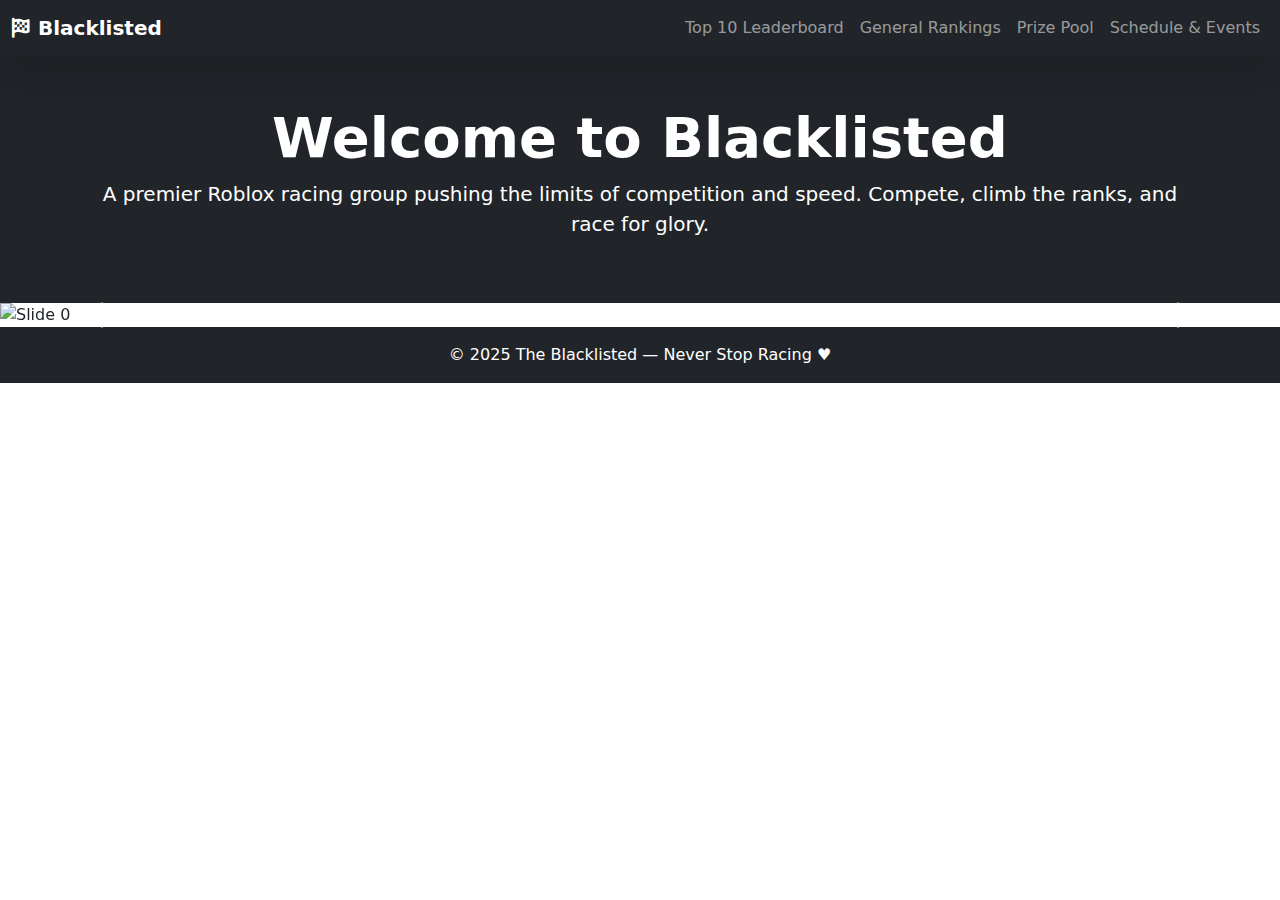
==== index.html @ 6a482e98 "Create index.html" ====
<!DOCTYPE html>
<html lang="en">
<head>
  <meta charset="UTF-8" />
  <meta name="viewport" content="width=device-width, initial-scale=1.0" />
  <meta http-equiv="X-UA-Compatible" content="IE=edge" />
  <title>Blacklisted | Roblox Racing</title>

  <link rel="icon" type="image/x-icon" href="/images/bl.ico" />

  <!-- Bootstrap CSS -->
  <link href="https://cdn.jsdelivr.net/npm/bootstrap@5.3.3/dist/css/bootstrap.min.css" rel="stylesheet">
  
  <!-- Font Awesome (Optional for icons) -->
  <link href="https://cdnjs.cloudflare.com/ajax/libs/font-awesome/6.5.0/css/all.min.css" rel="stylesheet">
  
  <!-- Custom CSS (Optional for extra styling) -->
  <link rel="stylesheet" href="/style.css">

</head>
<body>

  <!-- Navbar -->
  <nav class="navbar navbar-expand-lg navbar-dark bg-dark shadow-lg">
    <div class="container-fluid">
      <a class="navbar-brand fw-bold" href="index.html">
        <i class="fas fa-flag-checkered me-2"></i>Blacklisted
      </a>
      <button class="navbar-toggler" type="button" data-bs-toggle="collapse" data-bs-target="#navbarNav">
        <span class="navbar-toggler-icon"></span>
      </button>
      <div class="collapse navbar-collapse" id="navbarNav">
        <ul class="navbar-nav ms-auto">
          <li class="nav-item">
            <a class="nav-link" href="top10.html">Top 10 Leaderboard</a>
          </li>
          <li class="nav-item">
            <a class="nav-link" href="rankings.html">General Rankings</a>
          </li>
          <li class="nav-item">
            <a class="nav-link" href="prizepool.html">Prize Pool</a>
          </li>
          <li class="nav-item">
            <a class="nav-link" href="schedule.html">Schedule & Events</a>
          </li>
        </ul>
      </div>
    </div>
  </nav>

  <!-- Header -->
  <header class="bg-dark text-white text-center py-5">
    <div class="container">
      <h1 class="display-4 fw-bold">Welcome to Blacklisted</h1>
      <p class="lead">A premier Roblox racing group pushing the limits of competition and speed. Compete, climb the ranks, and race for glory.</p>
    </div>
  </header>

  <!-- Carousel -->
  <div id="blacklistedCarousel" class="carousel slide" data-bs-ride="carousel">
    <div class="carousel-inner">
      <div class="carousel-item active">
        <img src="/images/carousel0.png" class="d-block w-100" alt="Slide 0">
      </div>
      <div class="carousel-item">
        <img src="/images/carousel1.png" class="d-block w-100" alt="Slide 1">
      </div>
      <div class="carousel-item">
        <img src="/images/carousel2.png" class="d-block w-100" alt="Slide 2">
      </div>
      <div class="carousel-item">
        <img src="/images/carousel3.png" class="d-block w-100" alt="Slide 3">
      </div>
      <div class="carousel-item">
        <img src="/images/carousel4.png" class="d-block w-100" alt="Slide 4">
      </div>
      <div class="carousel-item">
        <img src="/images/carousel5.png" class="d-block w-100" alt="Slide 5">
      </div>
      <div class="carousel-item">
        <img src="/images/carousel6.png" class="d-block w-100" alt="Slide 6">
      </div>
      <div class="carousel-item">
        <img src="/images/carousel7.png" class="d-block w-100" alt="Slide 7">
      </div>
      <div class="carousel-item">
        <img src="/images/carousel8.png" class="d-block w-100" alt="Slide 8">
      </div>
      <div class="carousel-item">
        <img src="/images/carousel9.png" class="d-block w-100" alt="Slide 9">
      </div>
    </div>

    <button class="carousel-control-prev" type="button" data-bs-target="#blacklistedCarousel" data-bs-slide="prev">
      <span class="carousel-control-prev-icon" aria-hidden="true"></span>
      <span class="visually-hidden">Previous</span>
    </button>
    <button class="carousel-control-next" type="button" data-bs-target="#blacklistedCarousel" data-bs-slide="next">
      <span class="carousel-control-next-icon" aria-hidden="true"></span>
      <span class="visually-hidden">Next</span>
    </button>
  </div>

  <!-- Footer -->
  <footer class="bg-dark text-white text-center py-3">
    <div class="container">
      <p class="mb-0">&copy; 2025 The Blacklisted — Never Stop Racing ♥</p>
    </div>
  </footer>

  <!-- Bootstrap JS (this must be after the HTML content) -->
  <script src="https://cdn.jsdelivr.net/npm/bootstrap@5.3.3/dist/js/bootstrap.bundle.min.js"></script>

</body>
</html>
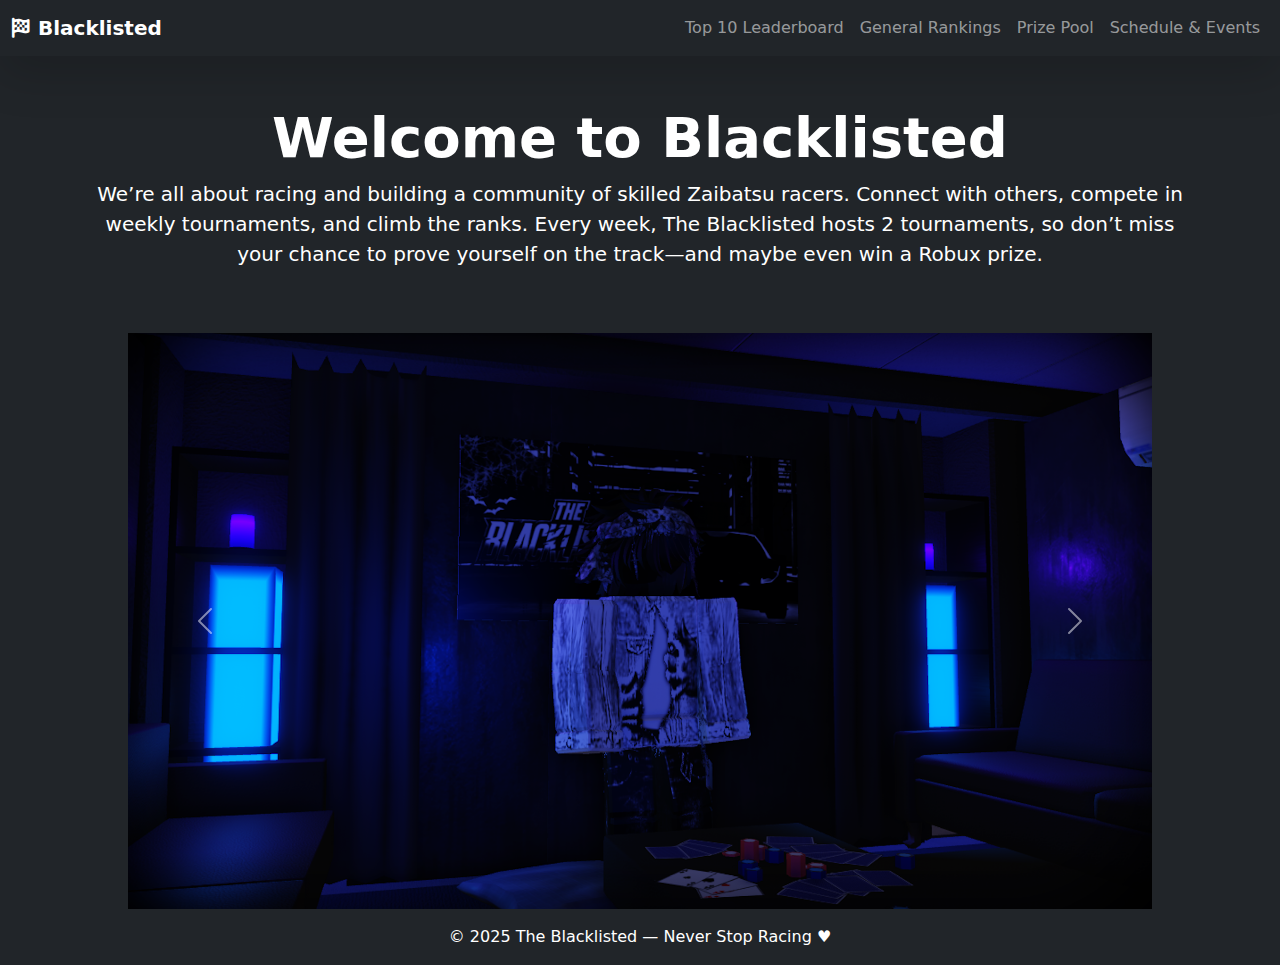
==== commit 5dc5e2d1: "Update index.html" ====
--- a/index.html
+++ b/index.html
@@ -52,7 +52,7 @@
   <header class="bg-dark text-white text-center py-5">
     <div class="container">
       <h1 class="display-4 fw-bold">Welcome to Blacklisted</h1>
-      <p class="lead">A premier Roblox racing group pushing the limits of competition and speed. Compete, climb the ranks, and race for glory.</p>
+      <p class="lead">We’re all about racing and building a community of skilled Zaibatsu racers. Connect with others, compete in weekly tournaments, and climb the ranks. Every week, The Blacklisted hosts 2 tournaments, so don’t miss your chance to prove yourself on the track—and maybe even win a Robux prize.</p>
     </div>
   </header>
 
--- a/style.css
+++ b/style.css
@@ -0,0 +1,20 @@
+body {
+    background-color: #212529;
+  }
+  
+  .carousel {
+    max-width: 80%; /* Set the width of the carousel to 80% of the screen width */
+    margin: 0 auto; /* Centers the carousel horizontally */
+  }
+  
+  .carousel-inner {
+    width: 100%; /* Ensures the inner container takes full width */
+    height: auto; /* Allows the carousel to adjust its height based on the image size */
+  }
+  
+  .carousel-item img {
+    width: 100%; /* Ensures the image spans the full width of the carousel */
+    height: auto; /* Automatically adjusts height while preserving aspect ratio */
+    object-fit: contain; /* Ensures the image fits inside the container without cropping */
+    object-position: center; /* Centers the image within its container */
+  }
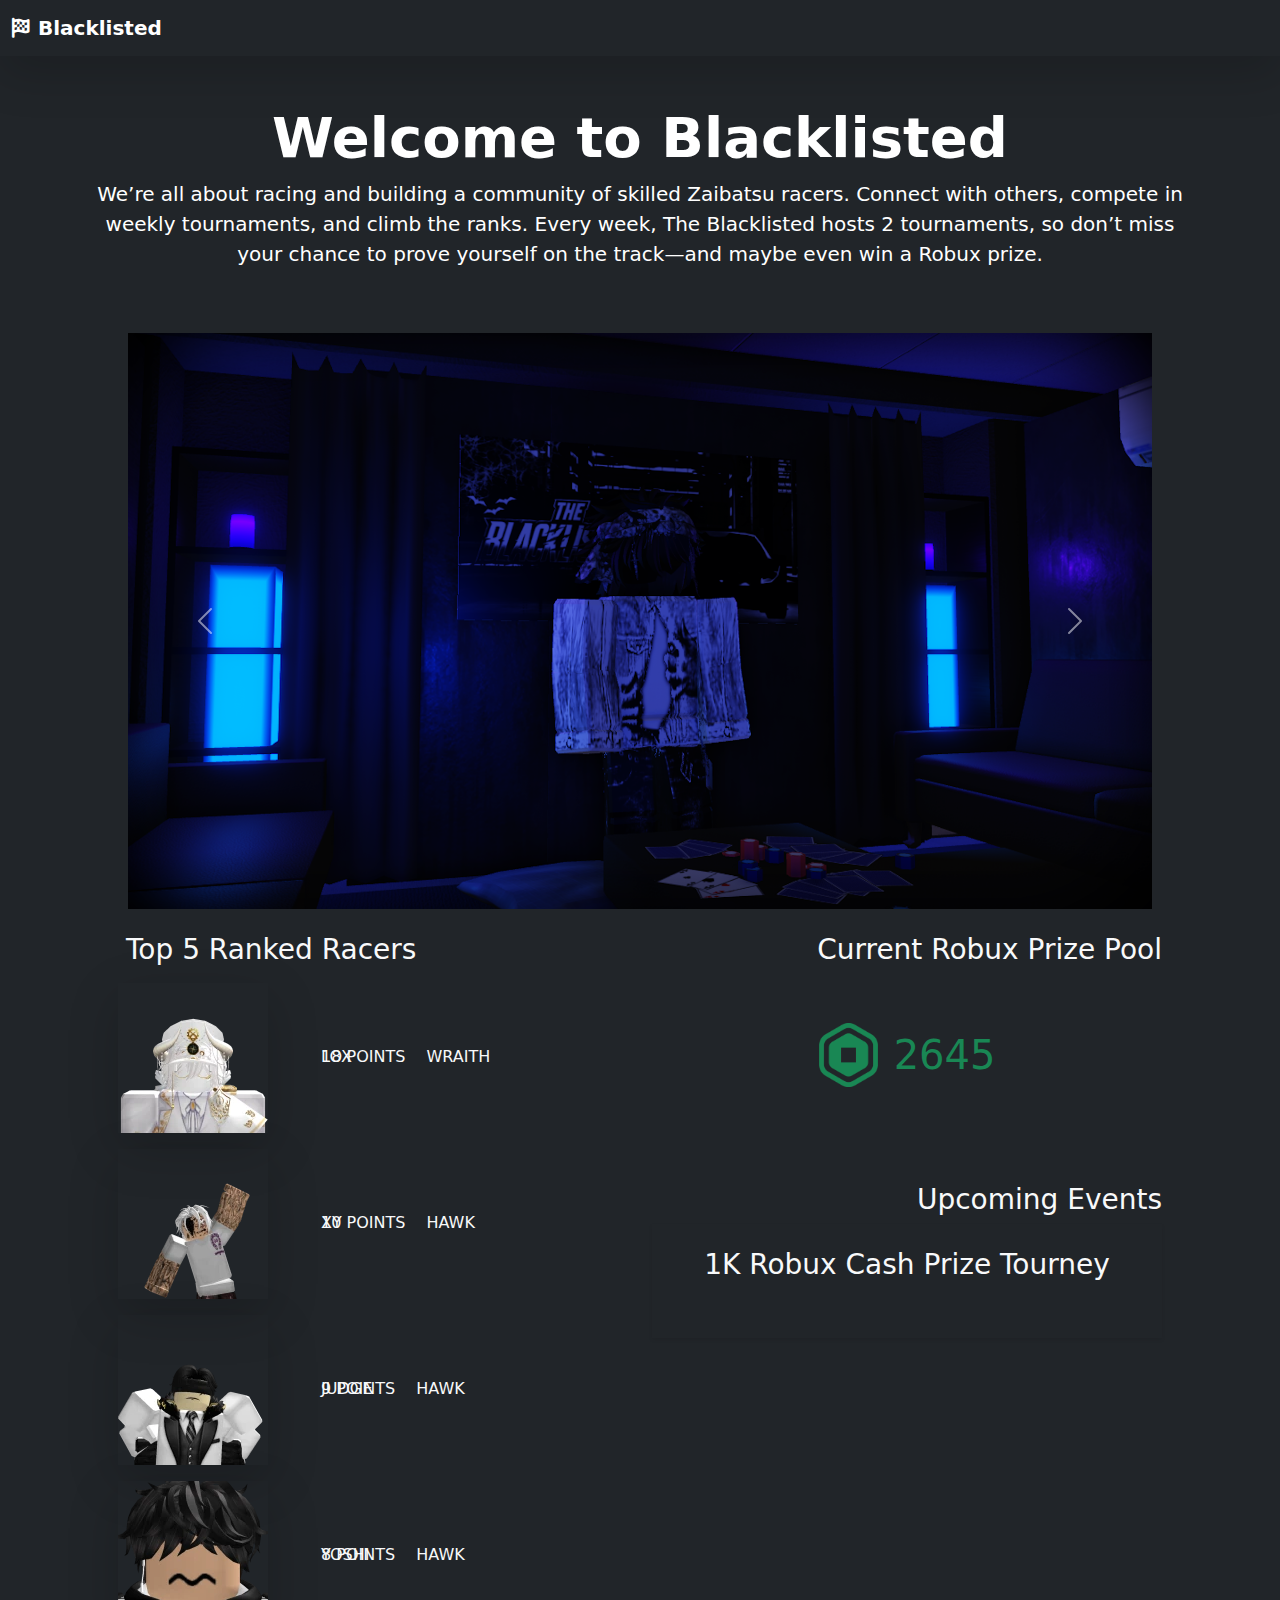
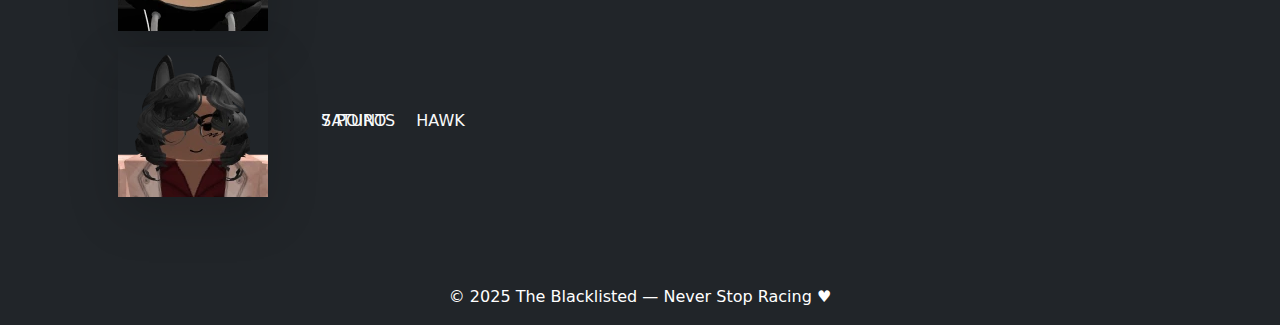
==== commit 621b96d0: "Update index.html" ====
--- a/index.html
+++ b/index.html
@@ -30,20 +30,6 @@
         <span class="navbar-toggler-icon"></span>
       </button>
       <div class="collapse navbar-collapse" id="navbarNav">
-        <ul class="navbar-nav ms-auto">
-          <li class="nav-item">
-            <a class="nav-link" href="top10.html">Top 10 Leaderboard</a>
-          </li>
-          <li class="nav-item">
-            <a class="nav-link" href="rankings.html">General Rankings</a>
-          </li>
-          <li class="nav-item">
-            <a class="nav-link" href="prizepool.html">Prize Pool</a>
-          </li>
-          <li class="nav-item">
-            <a class="nav-link" href="schedule.html">Schedule & Events</a>
-          </li>
-        </ul>
       </div>
     </div>
   </nav>
@@ -101,6 +87,99 @@
     </button>
   </div>
 
+  <br>
+
+  <div class="container text-light px-5">
+    <div class="row">
+      <div class="col-6">
+        <h3 class="ms-2 mb-3">Top 5 Ranked Racers</h3>
+
+        <div class="mt-3">
+          <img class="cls-prof-pfp d-inline-block shadow-lg" src="/images/lox.webp" alt="Illoxie">
+          <div class="cls-prof-bg-wraith d-inline-block py-2 px-5 text-center align-content-center">
+            <p class="cls-text-bg position-absolute">LOX</p>
+            <div class="cls-textshadow">
+              <p class="d-inline pe-3">18 POINTS</p>
+              <p class="d-inline">WRAITH</p>
+            </div>
+          </div>
+        </div>
+
+        <div class="mt-3">
+          <img class="cls-prof-pfp d-inline-block shadow-lg" src="/images/xy.webp" alt="XY">
+          <div class="cls-prof-bg-hawk d-inline-block py-2 px-5 text-center align-content-center">
+            <p class="cls-text-bg position-absolute">XY</p>
+            <div class="cls-textshadow">
+              <p class="d-inline pe-3">10 POINTS</p>
+              <p class="d-inline">HAWK</p>
+            </div>
+          </div>
+        </div>
+
+        <div class="mt-3">
+          <img class="cls-prof-pfp d-inline-block shadow-lg" src="/images/judgement.webp" alt="Judgement">
+          <div class="cls-prof-bg-hawk d-inline-block py-2 px-5 text-center align-content-center">
+            <p class="cls-text-bg position-absolute">JUDGE</p>
+            <div class="cls-textshadow">
+              <p class="d-inline pe-3">9 POINTS</p>
+              <p class="d-inline">HAWK</p>
+            </div>
+          </div>
+        </div>
+
+        <div class="mt-3">
+          <img class="cls-prof-pfp d-inline-block shadow-lg" src="/images/kobahashiyoshi.webp" alt="Yoshi">
+          <div class="cls-prof-bg-hawk d-inline-block py-2 px-5 text-center align-content-center">
+            <p class="cls-text-bg position-absolute">YOSHI</p>
+            <div class="cls-textshadow">
+              <p class="d-inline pe-3">8 POINTS</p>
+              <p class="d-inline">HAWK</p>
+            </div>
+          </div>
+        </div>
+
+        <div class="mt-3">
+          <img class="cls-prof-pfp d-inline-block shadow-lg" src="/images/saturo.webp" alt="Saturo">
+          <div class="cls-prof-bg-hawk d-inline-block py-2 px-5 text-center align-content-center">
+            <p class="cls-text-bg position-absolute">SATURO</p>
+            <div class="cls-textshadow">
+              <p class="d-inline pe-3">7 POINTS</p>
+              <p class="d-inline">HAWK</p>
+            </div>
+          </div>
+        </div>
+
+      </div>
+
+      <div class="col-6">
+        <!-- Prize Pool Card -->
+        <div>
+          <h3 class="text-end">Current Robux Prize Pool</h3>
+          <div class="cls-card-bg align-content-center">
+            <a href="logs.html" class="text-decoration-none">
+              <div class="cls-prizepool d-flex align-items-center justify-content-center my-5" title="click me for robux logs">
+                <img src="/images/robux.png" alt="robux" class="cls-robux me-3" style="height: 64px;">
+                <h3 class="text-success fs-1 mb-0">2645</h3>
+              </div>  
+            </a>        
+          </div>
+        </div>
+      
+        <!-- Upcoming Events -->
+        <div class="mt-5">
+          <h3 class="text-end">Upcoming Events</h3>
+          <div class="cls-card-bg p-4 text-light shadow-sm">
+            <h5 class="mb-2 fs-3 text-center">1K Robux Cash Prize Tourney</h5>
+            <p class="mb-0 text-muted text-center">DATE TO BE DECIDED</p>
+          </div>
+        </div>
+      </div>      
+  </div>
+
+  <br>
+  <br>
+  <br>
+
   <!-- Footer -->
   <footer class="bg-dark text-white text-center py-3">
     <div class="container">
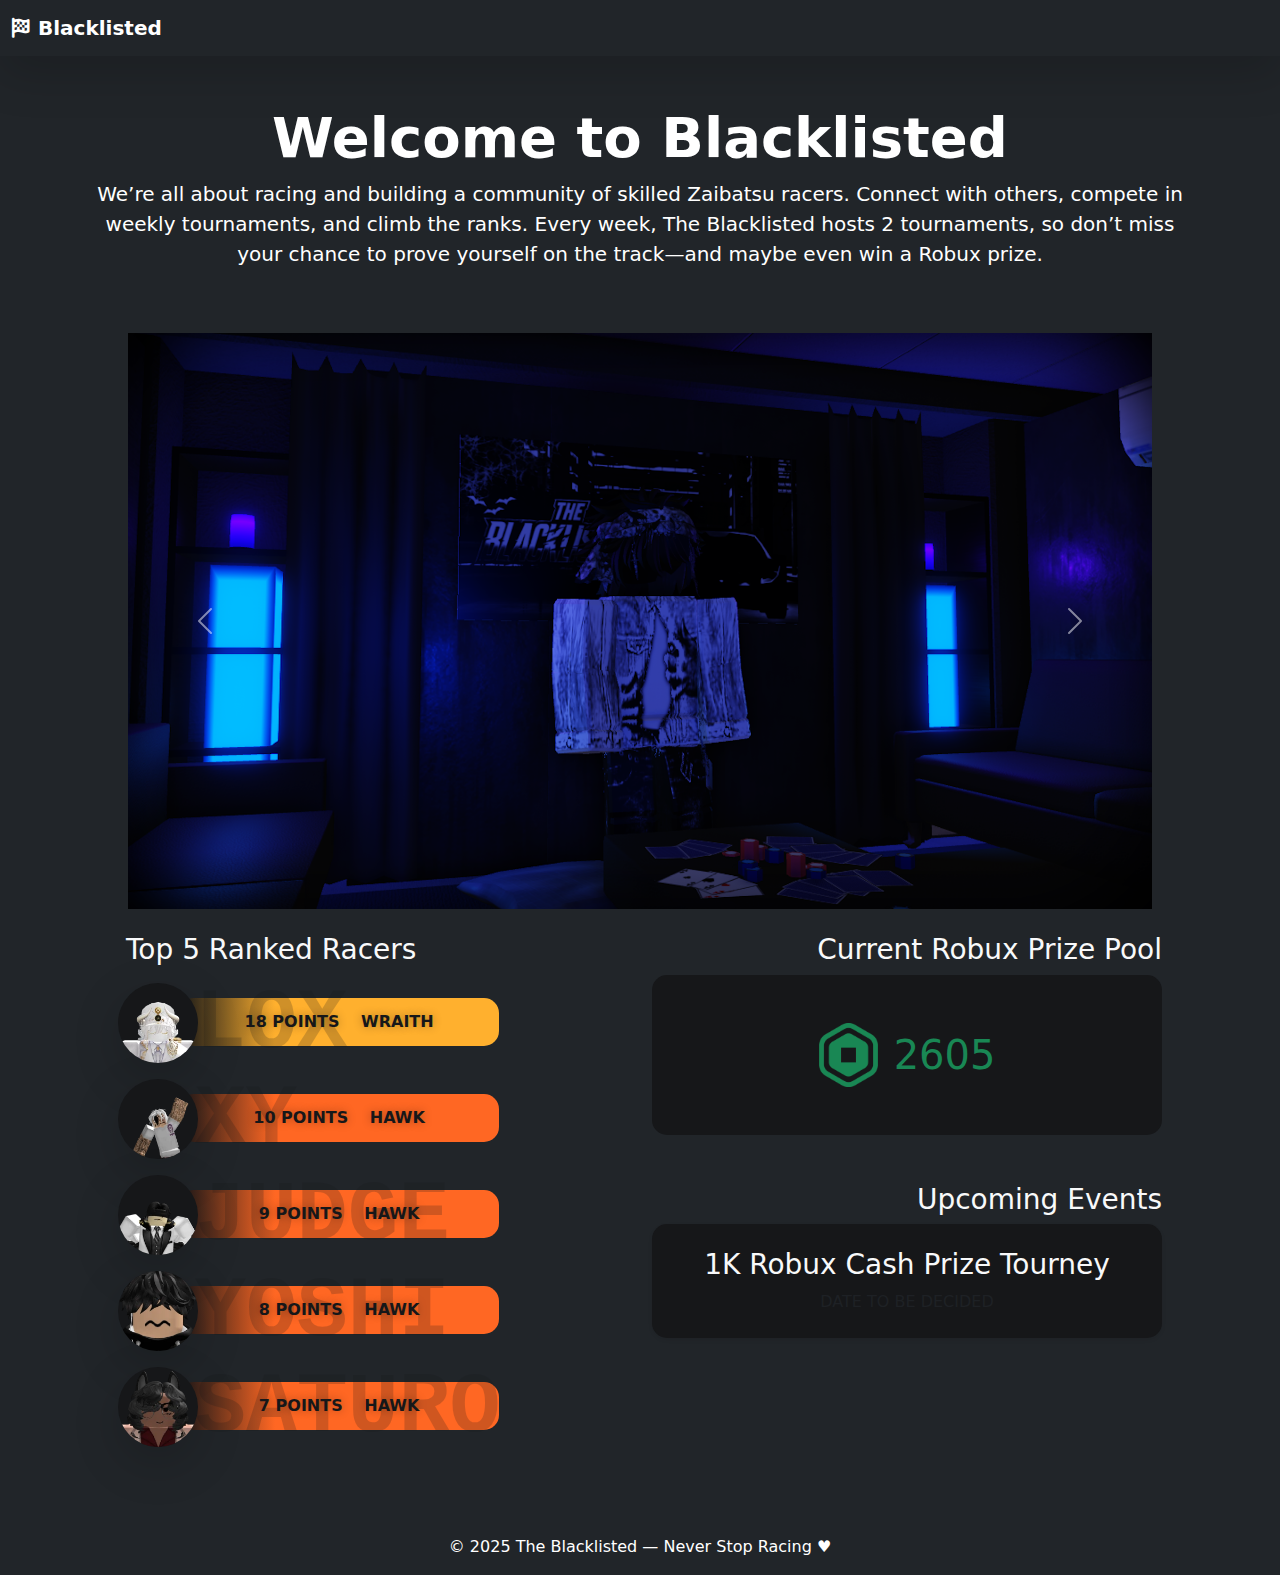
==== commit e9204f0c: "Update index.html" ====
--- a/index.html
+++ b/index.html
@@ -159,7 +159,7 @@
             <a href="logs.html" class="text-decoration-none">
               <div class="cls-prizepool d-flex align-items-center justify-content-center my-5" title="click me for robux logs">
                 <img src="/images/robux.png" alt="robux" class="cls-robux me-3" style="height: 64px;">
-                <h3 class="text-success fs-1 mb-0">2645</h3>
+                <h3 class="text-success fs-1 mb-0">2605</h3>
               </div>  
             </a>        
           </div>
--- a/style.css
+++ b/style.css
@@ -18,3 +18,126 @@
     object-fit: contain; /* Ensures the image fits inside the container without cropping */
     object-position: center; /* Centers the image within its container */
   }
+
+  .cls-prof-pfp {
+    height: 5rem;
+    background-color: #161719;
+    border-radius: 50%;
+    position: relative; /* Added */
+    z-index: 1; /* Added to bring it above */
+  }
+
+  .cls-prof-bg-unranked {
+    height: 3rem;
+    width: 20rem;
+    font-weight: bolder;
+    color: #161719;
+    background-color: #161719;
+    background: linear-gradient(90deg,#161719 0%, #ffffff 30%);
+    border-radius: 15px;
+    position: relative; /* Added */
+    z-index: -1; /* Now this works */
+    margin-left: -1.5rem; /* Adjust to position behind the PFP */
+  }
+  
+
+  .cls-prof-bg-rogue {
+    height: 3rem;
+    width: 20rem;
+    font-weight: bolder;
+    color: #161719;
+    background-color: #161719;
+    background: linear-gradient(90deg,#161719 0%, #F8312F 30%);
+    border-radius: 15px;
+    position: relative; /* Added */
+    z-index: -1; /* Now this works */
+    margin-left: -1.5rem; /* Adjust to position behind the PFP */
+  }
+
+  .cls-prof-bg-hawk {
+    height: 3rem;
+    width: 20rem;
+    font-weight: bolder;
+    color: #161719;
+    background-color: #161719;
+    background: linear-gradient(90deg,#161719 0%, #FF6723 30%);
+    border-radius: 15px;
+    position: relative; /* Added */
+    z-index: -1; /* Now this works */
+    margin-left: -1.5rem; /* Adjust to position behind the PFP */
+  }
+  
+  
+  .cls-prof-bg-wraith {
+    height: 3rem;
+    width: 20rem;
+    font-weight: bolder;
+    color: #161719;
+    background-color: #161719;
+    background: linear-gradient(90deg,#161719 0%, #FFB02E 30%);
+    border-radius: 15px;
+    position: relative; /* Added */
+    z-index: -1; /* Now this works */
+    margin-left: -1.5rem; /* Adjust to position behind the PFP */
+  }
+  
+  .cls-prof-bg-shadow {
+    height: 3rem;
+    width: 20rem;
+    font-weight: bolder;
+    color: #161719;
+    background-color: #161719;
+    background: linear-gradient(90deg,#161719 0%, #00D26A 30%);
+    border-radius: 15px;
+    position: relative; /* Added */
+    z-index: -1; /* Now this works */
+    margin-left: -1.5rem; /* Adjust to position behind the PFP */
+  }
+
+  .cls-prof-bg-vortex {
+    height: 3rem;
+    width: 20rem;
+    font-weight: bolder;
+    color: #161719;
+    background-color: #161719;
+    background: linear-gradient(90deg,#161719 0%, #00A6ED 30%);
+    border-radius: 15px;
+    position: relative; /* Added */
+    z-index: -1; /* Now this works */
+    margin-left: -1.5rem; /* Adjust to position behind the PFP */
+  }
+  
+  .cls-prof-bg-reaper {
+    height: 3rem;
+    width: 20rem;
+    font-weight: bolder;
+    color: #161719;
+    background-color: #161719;
+    background: linear-gradient(90deg,#161719 0%, #C790F1 30%);
+    border-radius: 15px;
+    position: relative; /* Added */
+    z-index: -1; /* Now this works */
+    margin-left: -1.5rem; /* Adjust to position behind the PFP */
+  }
+  
+  .cls-text-bg {
+    font-family: 'Courier New', Courier, monospace;
+    opacity: 20%;
+    top: -2.3rem;
+    left: 1rem;
+    font-size: 5.3rem;
+  }
+
+  .cls-textshadow {
+    font-weight: bolder;
+    text-shadow: 0px 0px 10px #00000050;
+  }
+
+  .cls-card-bg{
+    background-color: #161719;
+    border-radius: 15px;
+  }
+
+  .cls-robux {
+    height: 6rem;
+  }
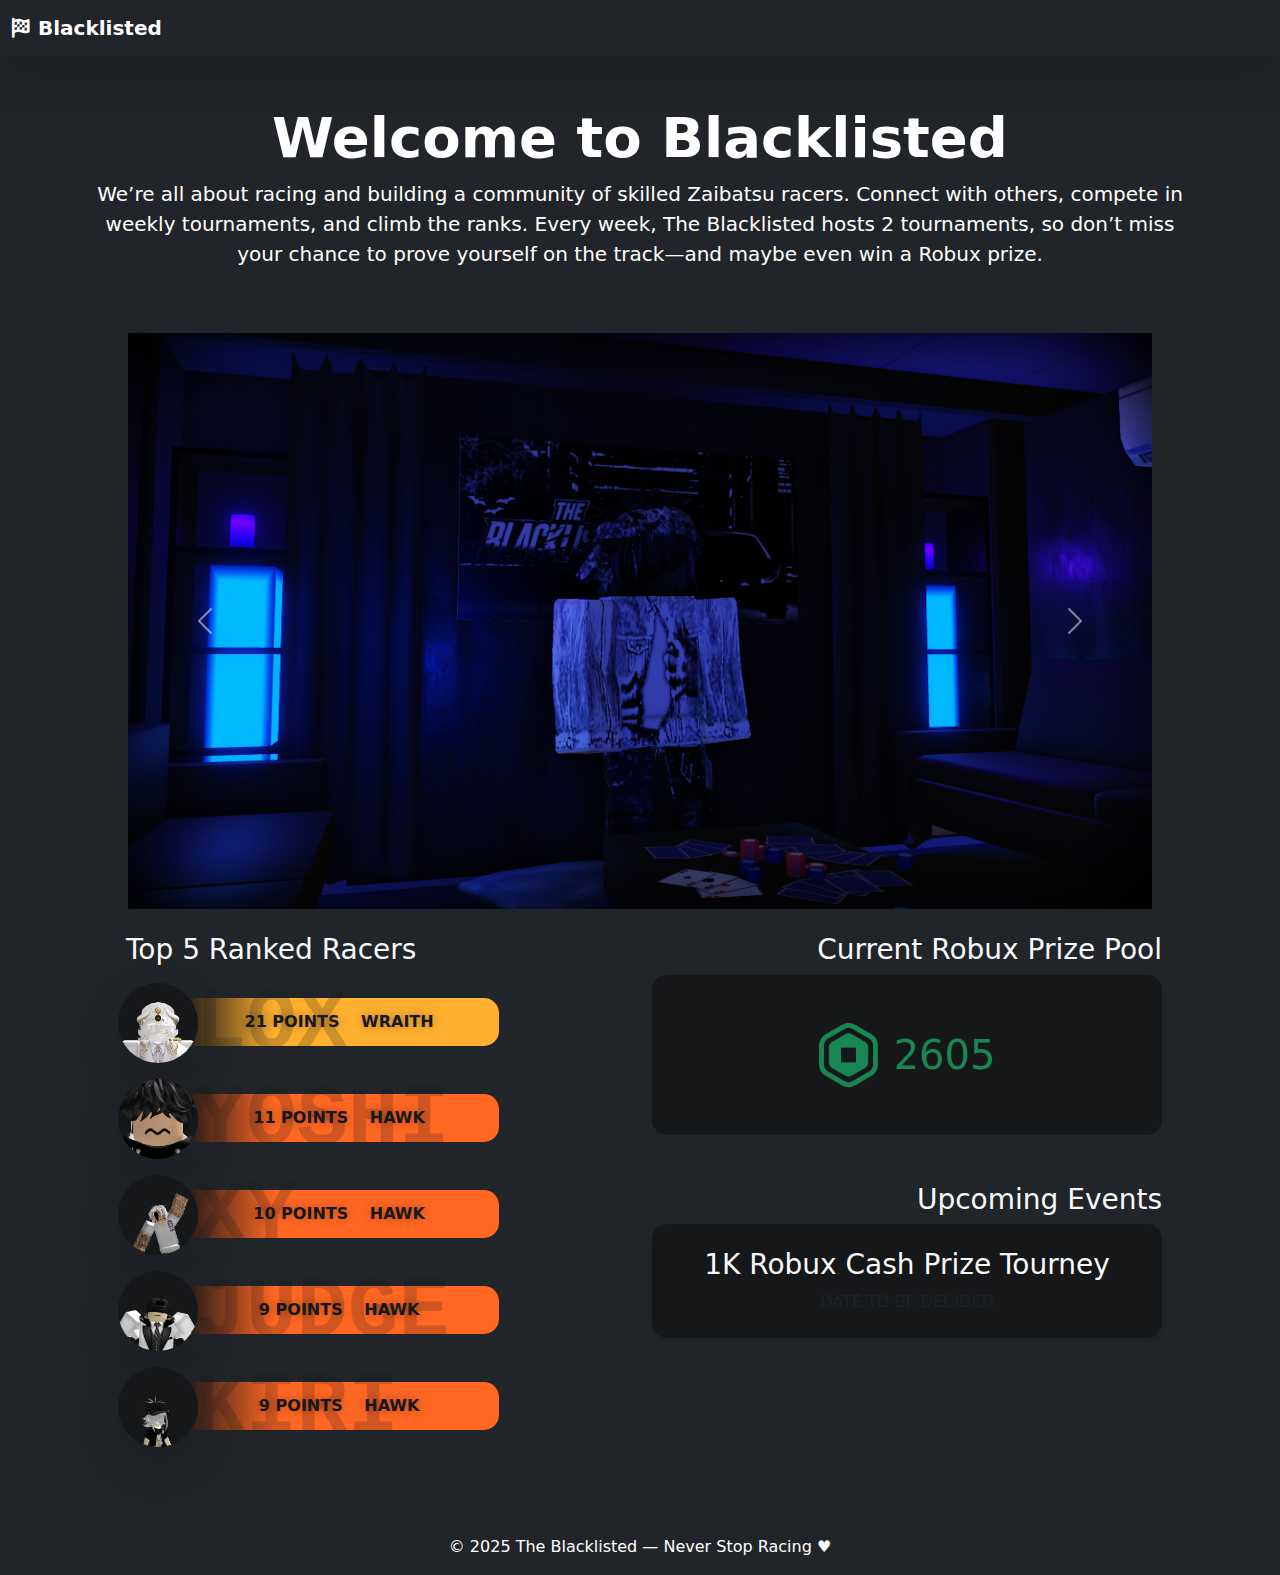
==== commit 1fc2f54b: "Update index.html" ====
--- a/index.html
+++ b/index.html
@@ -75,6 +75,9 @@
       <div class="carousel-item">
         <img src="/images/carousel9.png" class="d-block w-100" alt="Slide 9">
       </div>
+      <div class="carousel-item">
+        <img src="/images/carousel10.png" class="d-block w-100" alt="Slide 10">
+      </div>
     </div>
 
     <button class="carousel-control-prev" type="button" data-bs-target="#blacklistedCarousel" data-bs-slide="prev">
@@ -99,8 +102,19 @@
           <div class="cls-prof-bg-wraith d-inline-block py-2 px-5 text-center align-content-center">
             <p class="cls-text-bg position-absolute">LOX</p>
             <div class="cls-textshadow">
-              <p class="d-inline pe-3">18 POINTS</p>
+              <p class="d-inline pe-3">21 POINTS</p>
               <p class="d-inline">WRAITH</p>
+            </div>
+          </div>
+        </div>
+
+        <div class="mt-3">
+          <img class="cls-prof-pfp d-inline-block shadow-lg" src="/images/kobahashiyoshi.webp" alt="Yoshi">
+          <div class="cls-prof-bg-hawk d-inline-block py-2 px-5 text-center align-content-center">
+            <p class="cls-text-bg position-absolute">YOSHI</p>
+            <div class="cls-textshadow">
+              <p class="d-inline pe-3">11 POINTS</p>
+              <p class="d-inline">HAWK</p>
             </div>
           </div>
         </div>
@@ -115,7 +129,7 @@
             </div>
           </div>
         </div>
-
+        
         <div class="mt-3">
           <img class="cls-prof-pfp d-inline-block shadow-lg" src="/images/judgement.webp" alt="Judgement">
           <div class="cls-prof-bg-hawk d-inline-block py-2 px-5 text-center align-content-center">
@@ -128,22 +142,11 @@
         </div>
 
         <div class="mt-3">
-          <img class="cls-prof-pfp d-inline-block shadow-lg" src="/images/kobahashiyoshi.webp" alt="Yoshi">
+          <img class="cls-prof-pfp d-inline-block shadow-lg" src="/images/kiriyama.webp" alt="Saturo">
           <div class="cls-prof-bg-hawk d-inline-block py-2 px-5 text-center align-content-center">
-            <p class="cls-text-bg position-absolute">YOSHI</p>
+            <p class="cls-text-bg position-absolute">KIRI</p>
             <div class="cls-textshadow">
-              <p class="d-inline pe-3">8 POINTS</p>
-              <p class="d-inline">HAWK</p>
-            </div>
-          </div>
-        </div>
-
-        <div class="mt-3">
-          <img class="cls-prof-pfp d-inline-block shadow-lg" src="/images/saturo.webp" alt="Saturo">
-          <div class="cls-prof-bg-hawk d-inline-block py-2 px-5 text-center align-content-center">
-            <p class="cls-text-bg position-absolute">SATURO</p>
-            <div class="cls-textshadow">
-              <p class="d-inline pe-3">7 POINTS</p>
+              <p class="d-inline pe-3">9 POINTS</p>
               <p class="d-inline">HAWK</p>
             </div>
           </div>
